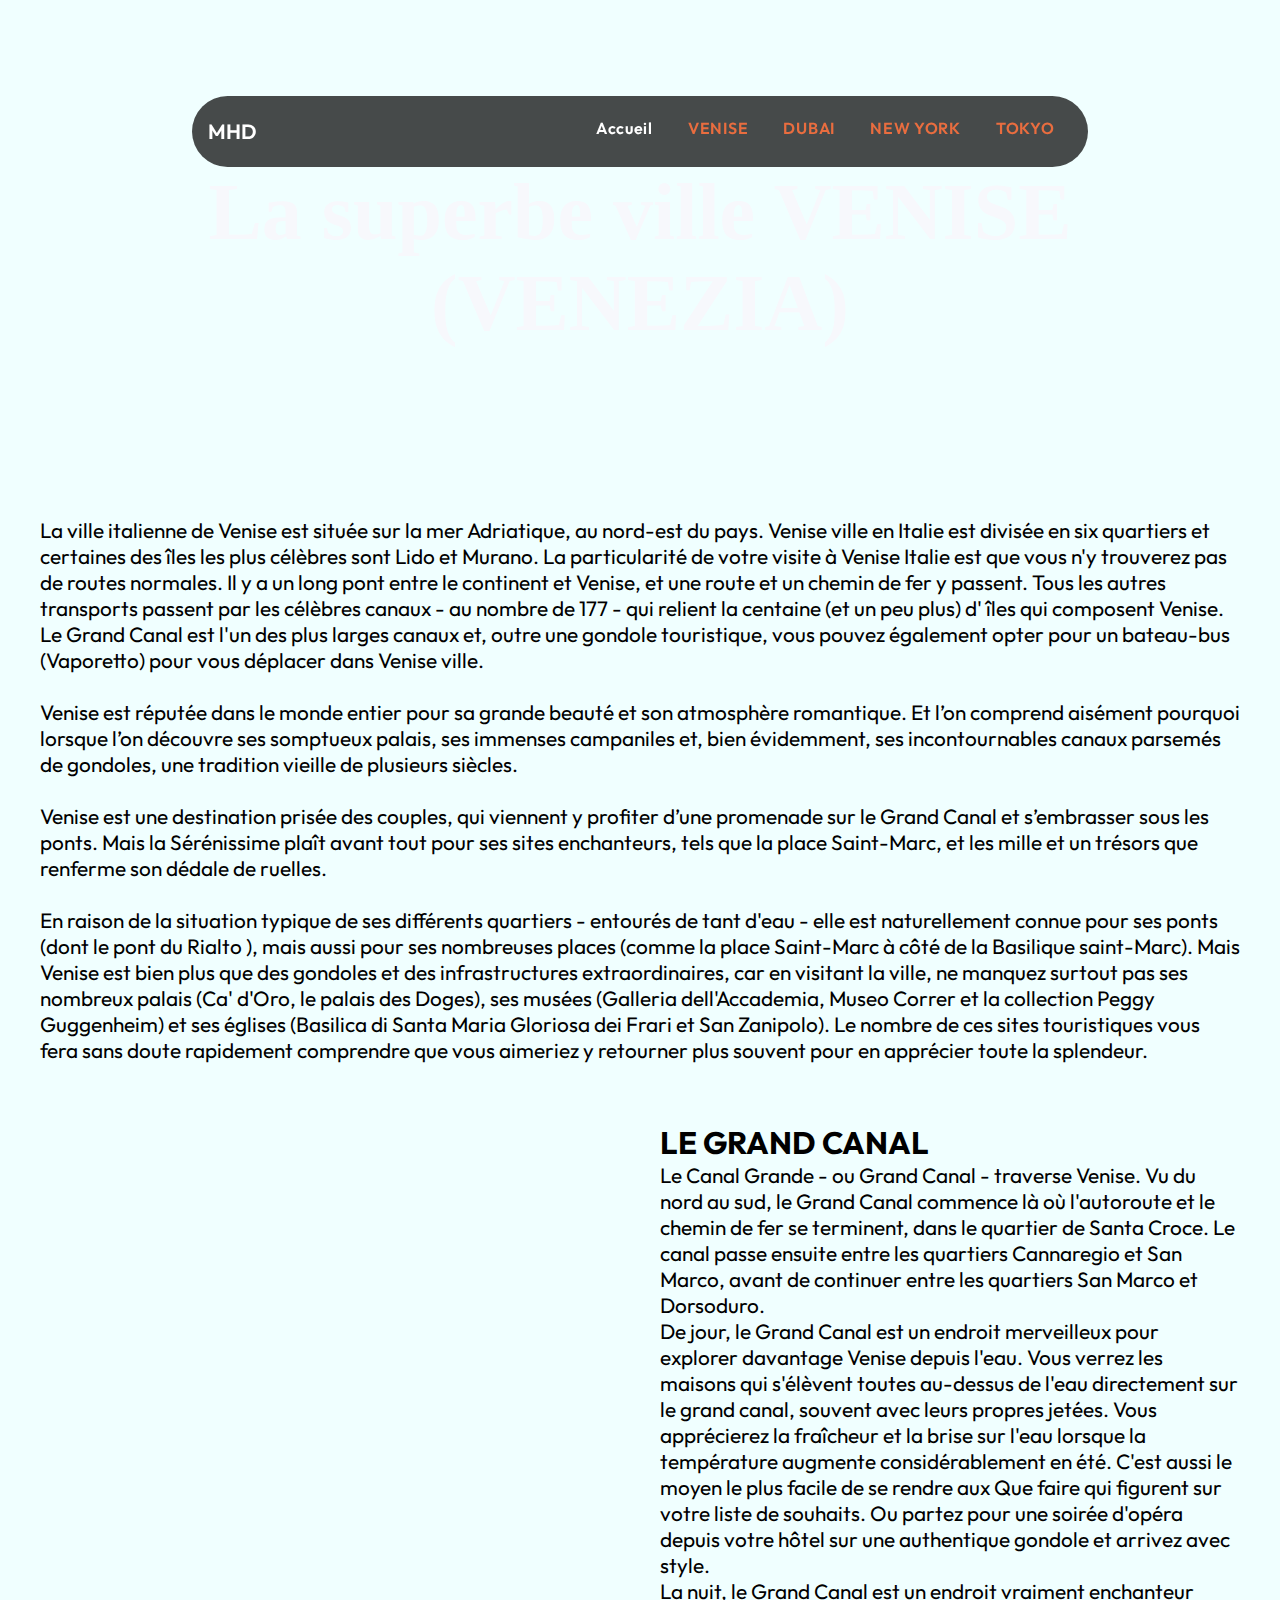
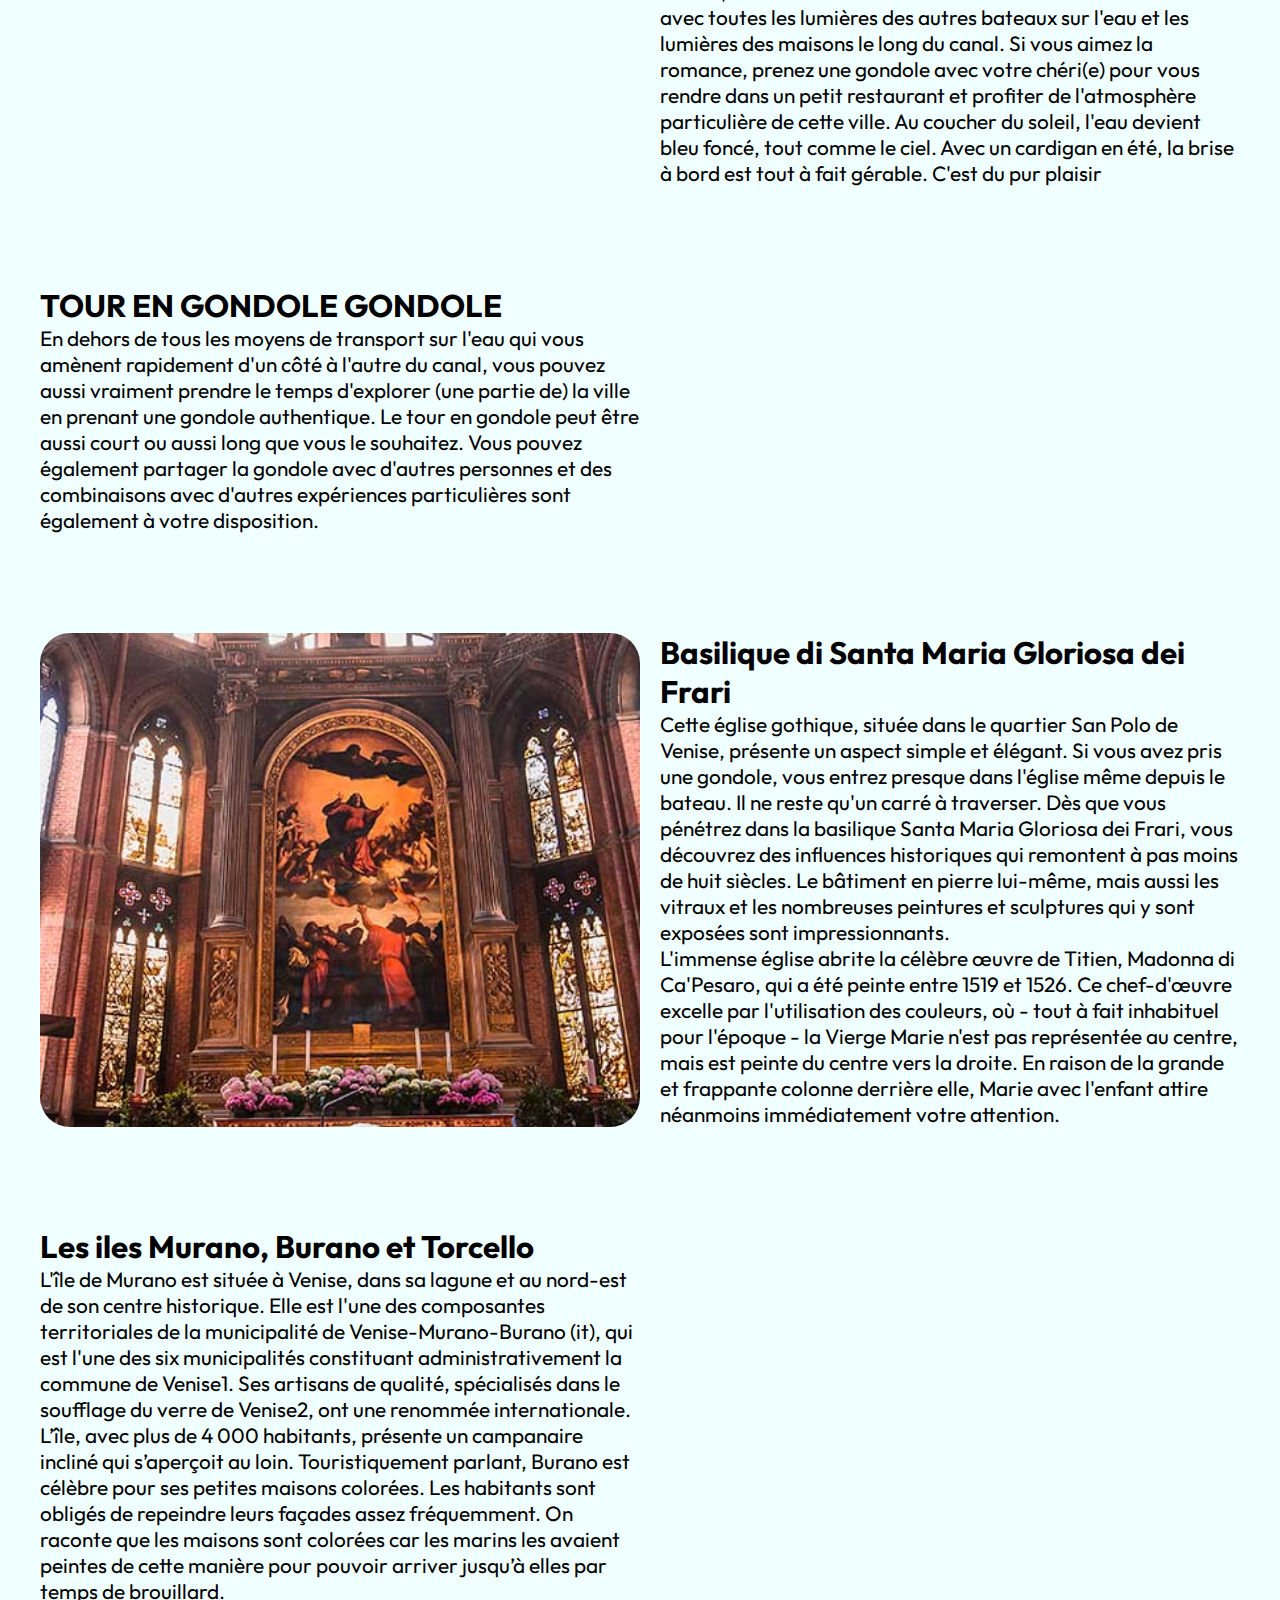
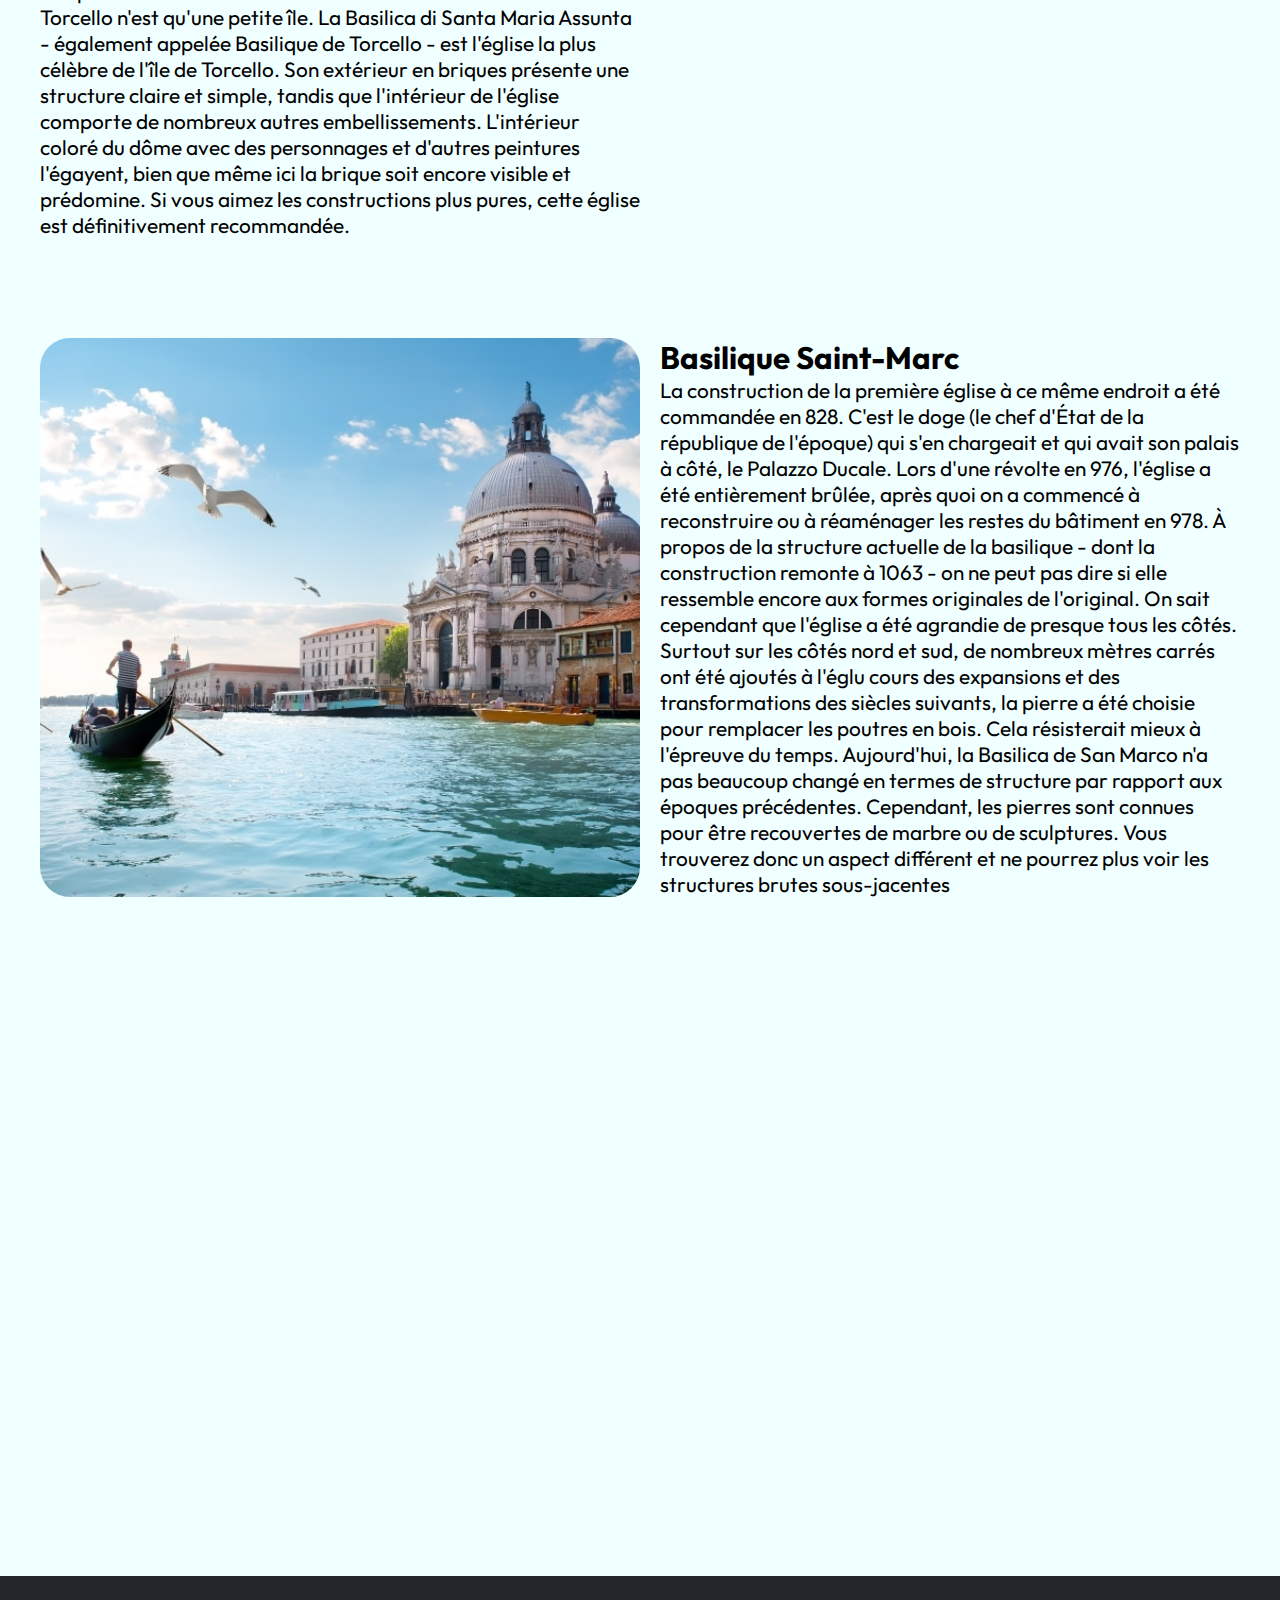
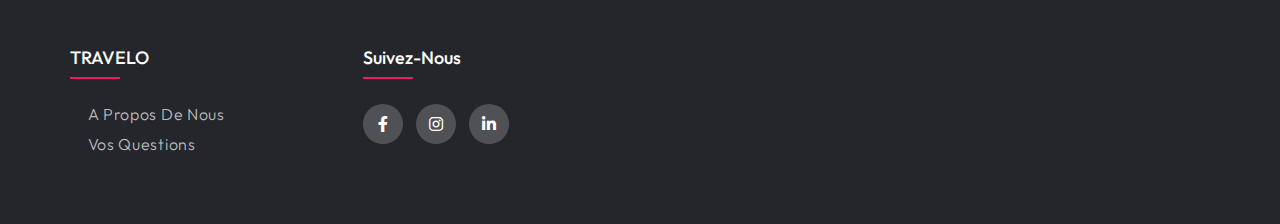
==== venise.html @ 39332cae "Villes à visiter" ====
<!DOCTYPE html>
<html lang="en">
<head>
    <meta charset="UTF-8">
    <meta http-equiv="X-UA-Compatible" content="IE=edge">
    <meta name="viewport" content="width=device-width, initial-scale=1.0">
    <link rel="stylesheet" href="https://cdn.jsdelivr.net/npm/bootstrap-icons@1.10.5/font/bootstrap-icons.css">
    <link rel="stylesheet" href="https://cdnjs.cloudflare.com/ajax/libs/font-awesome/5.15.1/css/all.min.css">
    <title>VENISE</title>
    <link rel="stylesheet" href="venise.css">
</head>
<body>
   <div class="baniere">
     <header >
        <nav>
            <div class="entete">
                <a href="index.html">MHD</a>
            </div>
            <input type="checkbox" id="click">
            <label for="click" class="mainicon">
                <div class="menu">
                    <i class="bi bi-list"></i>
                </div>
            </label>
            <div>
                <ul>
                    <li><a href="index.html" class="active">Accueil</a></li>
                    <li><a href="venise.html">VENISE</a></li>
                    <li><a href="dubai.html">DUBAI</a></li>
                    <li><a href="newyork.html">NEW YORK</a></li>
                    <li><a href="tokyo.html">TOKYO</a></li>
                </ul>
            </div>
        </nav>
     </header>
        <h1>La superbe ville VENISE (VENEZIA)</h1>
   </div>
        <div class="bodi">
            <div class="texte1"> 
                <br><br><p>La ville italienne de Venise est située sur la mer Adriatique, au nord-est du pays. Venise ville en Italie est divisée en six quartiers et certaines des îles les plus célèbres sont Lido et Murano. La particularité de votre visite à Venise Italie est que vous n'y trouverez pas de routes normales. Il y a un long pont entre le continent et Venise, et une route et un chemin de fer y passent. Tous les autres transports passent par les célèbres canaux - au nombre de 177 - qui relient la centaine (et un peu plus) d' îles qui composent Venise. Le Grand Canal est l'un des plus larges canaux et, outre une gondole touristique, vous pouvez également opter pour un bateau-bus (Vaporetto) pour vous déplacer dans Venise ville.</p>
                <p><br>Venise est réputée dans le monde entier pour sa grande beauté et son atmosphère romantique. Et l’on comprend aisément pourquoi lorsque l’on découvre ses somptueux palais, ses immenses campaniles et, bien évidemment, ses incontournables canaux parsemés de gondoles, une tradition vieille de plusieurs siècles. <br><br>Venise est une destination prisée des couples, qui viennent y profiter d’une promenade sur le Grand Canal et s’embrasser sous les ponts. Mais la Sérénissime plaît avant tout pour ses sites enchanteurs, tels que la place Saint-Marc, et les mille et un trésors que renferme son dédale de ruelles.</p>
                <p><br>En raison de la situation typique de ses différents quartiers - entourés de tant d'eau - elle est naturellement connue pour ses ponts (dont le pont du Rialto ), mais aussi pour ses nombreuses places (comme la place Saint-Marc à côté de la Basilique saint-Marc). Mais Venise est bien plus que des gondoles et des infrastructures extraordinaires, car en visitant la ville, ne manquez surtout pas ses nombreux palais (Ca' d'Oro, le palais des Doges), ses musées (Galleria dell'Accademia, Museo Correr et la collection Peggy Guggenheim) et ses églises (Basilica di Santa Maria Gloriosa dei Frari et San Zanipolo). Le nombre de ces sites touristiques vous fera sans doute rapidement comprendre que vous aimeriez y retourner plus souvent pour en apprécier toute la splendeur.</p>
        
            </div>
            <br><br><br><div class="conteneur">
                <div class="box0"></div>
                <div class="text-box">
                    <h2>LE GRAND CANAL</h2>
                    <p>Le Canal Grande - ou Grand Canal - traverse Venise. Vu du nord au sud, le Grand Canal commence là où l'autoroute et le chemin de fer se terminent, dans le quartier de Santa Croce. Le canal passe ensuite entre les quartiers Cannaregio et San Marco, avant de continuer entre les quartiers San Marco et Dorsoduro.
                        <br>De jour, le Grand Canal est un endroit merveilleux pour explorer davantage Venise depuis l'eau. Vous verrez les maisons qui s'élèvent toutes au-dessus de l'eau directement sur le grand canal, souvent avec leurs propres jetées. Vous apprécierez la fraîcheur et la brise sur l'eau lorsque la température augmente considérablement en été. C'est aussi le moyen le plus facile de se rendre aux Que faire qui figurent sur votre liste de souhaits. Ou partez pour une soirée d'opéra depuis votre hôtel sur une authentique gondole et arrivez avec style.
                        <br>La nuit, le Grand Canal est un endroit vraiment enchanteur avec toutes les lumières des autres bateaux sur l'eau et les lumières des maisons le long du canal. Si vous aimez la romance, prenez une gondole avec votre chéri(e) pour vous rendre dans un petit restaurant et profiter de l'atmosphère particulière de cette ville. Au coucher du soleil, l'eau devient bleu foncé, tout comme le ciel. Avec un cardigan en été, la brise à bord est tout à fait gérable. C'est du pur plaisir
                    </p>
                </div>
                <div class="text-box"> 
                    <h2>TOUR EN GONDOLE GONDOLE</h2>
                    <p>En dehors de tous les moyens de transport sur l'eau qui vous amènent rapidement d'un côté à l'autre du canal, vous pouvez aussi vraiment prendre le temps d'explorer (une partie de) la ville en prenant une gondole authentique. Le tour en gondole peut être aussi court ou aussi long que vous le souhaitez. Vous pouvez également partager la gondole avec d'autres personnes et des combinaisons avec d'autres expériences particulières sont également à votre disposition.</p>
                </div>
                <div class="box1"></div> 
                <div class="box2"></div>
                <div class="text-box"> 
                    <h2>Basilique di Santa Maria Gloriosa dei Frari</h2>
                    <p>Cette église gothique, située dans le quartier San Polo de Venise, présente un aspect simple et élégant. Si vous avez pris une gondole, vous entrez presque dans l'église même depuis le bateau. Il ne reste qu'un carré à traverser. Dès que vous pénétrez dans la basilique Santa Maria Gloriosa dei Frari, vous découvrez des influences historiques qui remontent à pas moins de huit siècles. Le bâtiment en pierre lui-même, mais aussi les vitraux et les nombreuses peintures et sculptures qui y sont exposées sont impressionnants.
                    <br>L'immense église abrite la célèbre œuvre de Titien, Madonna di Ca'Pesaro, qui a été peinte entre 1519 et 1526. Ce chef-d'œuvre excelle par l'utilisation des couleurs, où - tout à fait inhabituel pour l'époque - la Vierge Marie n'est pas représentée au centre, mais est peinte du centre vers la droite. En raison de la grande et frappante colonne derrière elle, Marie avec l'enfant attire néanmoins immédiatement votre attention.
                    </p>
                </div>
                <div class="text-box">
                    <h2>Les iles Murano, Burano et Torcello </h2>
                    <p>L'île de Murano est située à Venise, dans sa lagune et au nord-est de son centre historique. Elle est l'une des composantes territoriales de la municipalité de Venise-Murano-Burano (it), qui est l'une des six municipalités constituant administrativement la commune de Venise1. Ses artisans de qualité, spécialisés dans le soufflage du verre de Venise2, ont une renommée internationale. 
                        <br>L’île, avec plus de 4 000 habitants, présente un campanaire incliné qui s’aperçoit au loin.
                        Touristiquement parlant, Burano est célèbre pour ses petites maisons colorées. Les habitants sont obligés de repeindre leurs façades assez fréquemment. On raconte que les maisons sont colorées car les marins les avaient peintes de cette manière pour pouvoir arriver jusqu’à elles par temps de brouillard.
                        <br> Torcello n'est qu'une petite île. La Basilica di Santa Maria Assunta - également appelée Basilique de Torcello - est l'église la plus célèbre de l'île de Torcello. Son extérieur en briques présente une structure claire et simple, tandis que l'intérieur de l'église comporte de nombreux autres embellissements. L'intérieur coloré du dôme avec des personnages et d'autres peintures l'égayent, bien que même ici la brique soit encore visible et prédomine. Si vous aimez les constructions plus pures, cette église est définitivement recommandée.   
                    </p>
                </div>
                <div class="box3"></div>
                <div class="box4"></div>
                <div class="text-box"> 
                    <h2>Basilique Saint-Marc</h2>
                    <p>La construction de la première église à ce même endroit a été commandée en 828. C'est le doge (le chef d'État de la république de l'époque) qui s'en chargeait et qui avait son palais à côté, le Palazzo Ducale. Lors d'une révolte en 976, l'église a été entièrement brûlée, après quoi on a commencé à reconstruire ou à réaménager les restes du bâtiment en 978. À propos de la structure actuelle de la basilique - dont la construction remonte à 1063 - on ne peut pas dire si elle ressemble encore aux formes originales de l'original. On sait cependant que l'église a été agrandie de presque tous les côtés. Surtout sur les côtés nord et sud, de nombreux mètres carrés ont été ajoutés à l'églu cours des expansions et des transformations des siècles suivants, la pierre a été choisie pour remplacer les poutres en bois. Cela résisterait mieux à l'épreuve du temps. Aujourd'hui, la Basilica de San Marco n'a pas beaucoup changé en termes de structure par rapport aux époques précédentes. Cependant, les pierres sont connues pour être recouvertes de marbre ou de sculptures. Vous trouverez donc un aspect différent et ne pourrez plus voir les structures brutes sous-jacentes</p>
                </div>

            </div>
            <div>
                <br><br><br><center><iframe width="760" height="515" src="https://www.youtube.com/embed/Fkl4YcZiWI0?si=V2Ok1YjDhi-vBlJ3" title="YouTube video player" frameborder="0" allow="accelerometer; autoplay; clipboard-write; encrypted-media; gyroscope; picture-in-picture; web-share" allowfullscreen></iframe></center>
            </div>
        </div>        
    <br><br><br><footer class="footer">
        <div class="contaner">
         <div class="row">
           <div class="footer-col">
             <h4>TRAVELO</h4>
             <ul>
               <li><a href="question.html">A propos de nous</a></li>
               <li><a href="question.html">Vos Questions</a></li>
             </ul>
           </div>
           <div class="footer-col">
             <h4>Suivez-nous</h4>
             <div class="social-links">
               <a href="https://www.facebook.com/profile.php?id=100079640295990&mibextid=opq0tG"><i class="fab fa-facebook-f"></i></a>
               <a href="https://www.instagram.com/king__mhd28?igsh=MTdtZHh6ZTZyNDY4Yw%3D%3D&utm_source=qr"><i class="fab fa-instagram"></i></a>
               <a href="https://www.linkedin.com/in/mohamed-dieng-4bb1192a1?utm_source=share&utm_campaign=share_via&utm_content=profile&utm_medium=ios_app"><i class="fab fa-linkedin-in"></i></a>
             </div>
           </div>
         </div>
        </div>
     </footer>


</body>
</html>
---- venise.css ----
@import url('https://fonts.googleapis.com/css2?family=Outfit:wght@200;300;400;500;600;700;800&family=Roboto:wght@100;300;400&display=swap');

    * {
        margin: 0;
        padding: 0;
        font-family: 'Outfit', sans-serif;
    }
  
    .baniere{
        background-image: url(picture/venise.jpg);
        background-position: center;
        background-size: cover;
        padding: 80px;
        border-radius: 0% 0% 0% 54% / 28% 10% 39% 43%   ;
    }
    .bodi{
        margin: 30px; 
        padding: 10px;
    }
    body{
        background-color: azure;
    }
  
    header {
      background-color: transparent ;
      background-position: center;
      background-size: cover;
      color: #fff;
     
    }

    h1{
        text-align: center;
        font-size:  5em;
        font-family: 'Times New Roman', Times, serif;
        color: rgb(247, 248, 252);
        
    }
    .texte1{
        font-size: 1.3em;
        font-family: Georgia, 'Times New Roman', Times, serif;
    }

    nav {
        display: flex;
        justify-content: space-between;
        max-width: 80%;
        margin: auto;
        padding: 1.4rem 1rem;
        background-color: #000000b5;
        backdrop-filter: blur(10px);
        border-radius: 3rem;
        margin-top: 1rem;
    }

    .entete {
        font-size: 1.3rem;
        font-weight: 600;
    }

    .entete a {
        color: #fff;
        text-decoration: none;
    }

    ul {
        list-style-type: none;
        margin: 0;
        padding: 0;
        padding: 0;
        background-color: transparent;
        overflow: hidden;
        margin-bottom: 0;
    }

    li {
        padding: 0rem 1.1rem;
        float: left;
    }

    li a {
        color: #e96d3f;
        text-decoration: none;
        font-size: 1rem;
        font-weight: 600;
        letter-spacing: .7px;
    }

    ul li a {
        position: relative;
    }

    ul li a::before {
        content: "";
        position: absolute;
        bottom: -6px;
        width: 100%;
        height: 3px;
        background-color: #fff;
    }

    ul li a::before {
        transform: scale(0, 1);
        transition: transform .3s ease;
    }

    ul li a:hover::before {
        transform: scale(1, 1);
    }
    li a.active,
    li a:hover {
        color: #fff;
        transition: all .3s ease-in-out
    }

    #click {
        display: none;
    }

    .menu {
        display: none;
    }

    @media only screen and (max-width:1024px) {
        nav {
            max-width: 98%;
        }
    }

    @media only screen and (max-width:768px) {
        html {
            font-size: 80%;
        }

        nav {
            max-width: 100%;
        }
    }

    @media only screen and (max-width:480px) {
        html {
            font-size: 85%;
        }

        header {
            height: 100vh;
        }

        li {
            padding: 1rem 1.1rem;
        }

        .menu {
            display: block;
            font-size: 2rem;
            font-weight: bold;
            color: #fff;
        }

        ul {
            width: 100%;
            height: 100vh;
            position: absolute;
            display: flex;
            flex-direction: column;
            text-align: center;
            top: 4rem;
            left: -100%;
            background-color: #000000b5;
            backdrop-filter: blur(10px);
        }

        #click:checked~ul {
            left: 0%;
            transition: all 0.3s ease;
        }
    }

.conteneur{
    display: grid;
    grid-template-columns: 50% 1fr;
    box-sizing: border-box;
    grid-template-rows: auto;
    direction: ltr;
    border-radius: inherit;
    background-image: none;
    gap: 100px 20px;
}
    .box0 {
        box-sizing: content-box;
        background-image: url(picture/legrandcanal.jpg);
        background-position: center;
        background-size: cover;
        border-radius: 30px;
    }
    .box1 {
        box-sizing: content-box;
        background-image: url(picture/gondole.jpg);
        background-position: center;
        background-size: cover;
        border-radius: 30px;
    }
    .box2 {
        box-sizing: content-box;
        background-image: url(picture/santa-maria-gloriosa-dei-frari.jpg);
        background-position: center;
        background-size: cover;
        border-radius: 30px;
    }
    .box3 {
        box-sizing: content-box;
        background-image: url(picture/ilesvenise.jpg);
        background-position: center;
        background-size: cover;
        border-radius: 30px;
    }
    .box4 {
        box-sizing: content-box;
        background-image: url(picture/venise-gondole-basilique-saint-marc.jpg);
        background-position: center;
        background-size: cover;
        border-radius: 30px;
    }
    .text-box{
        font-size: 1.3em;
        font-family: Georgia, 'Times New Roman', Times, serif;
    }
    @import url('https://fonts.googleapis.com/css2?family=Poppins:wght@300;400;500;600;700&display=swap');
   
    *{
      margin:0;
      padding:0;
      box-sizing: border-box;
    }
    .contaner{
      max-width: 1170px;
      margin:auto;
    }
    .row{
      display: flex;
      flex-wrap: wrap;
    }
    ul{
      list-style: none;
    }
    .footer{
        background-color: #24262b;
          padding: 70px 0;
      }
      .footer-col{
         width: 25%;
         padding: 0 15px;
      }
      .footer-col h4{
        font-size: 18px;
        color: #ffffff;
        text-transform: capitalize;
        margin-bottom: 35px;
        font-weight: 500;
        position: relative;
      }
      .footer-col h4::before{
        content: '';
        position: absolute;
        left:0;
        bottom: -10px;
        background-color: #e91e63;
        height: 2px;
        box-sizing: border-box;
        width: 50px;
      }
      .footer-col ul li:not(:last-child){
        margin-bottom: 10px;
      }
      .footer-col ul li a{
        font-size: 16px;
        text-transform: capitalize;
        color: #ffffff;
        text-decoration: none;
        font-weight: 300;
        color: #bbbbbb;
        display: block;
        transition: all 0.3s ease;
      }
      .footer-col ul li a:hover{
        color: #ffffff;
        padding-left: 8px;
      }
      .footer-col .social-links a{
        display: inline-block;
        height: 40px;
        width: 40px;
        background-color: rgba(255,255,255,0.2);
        margin:0 10px 10px 0;
        text-align: center;
        line-height: 40px;
        border-radius: 50%;
        color: #ffffff;
        transition: all 0.5s ease;
      }
      .footer-col .social-links a:hover{
        color: #24262b;
        background-color: #ffffff;
      }
      
      @media(max-width: 767px){
        .footer-col{
          width: 50%;
          margin-bottom: 30px;
      }
      }
      @media(max-width: 574px){
        .footer-col{
          width: 100%;
      }
      }
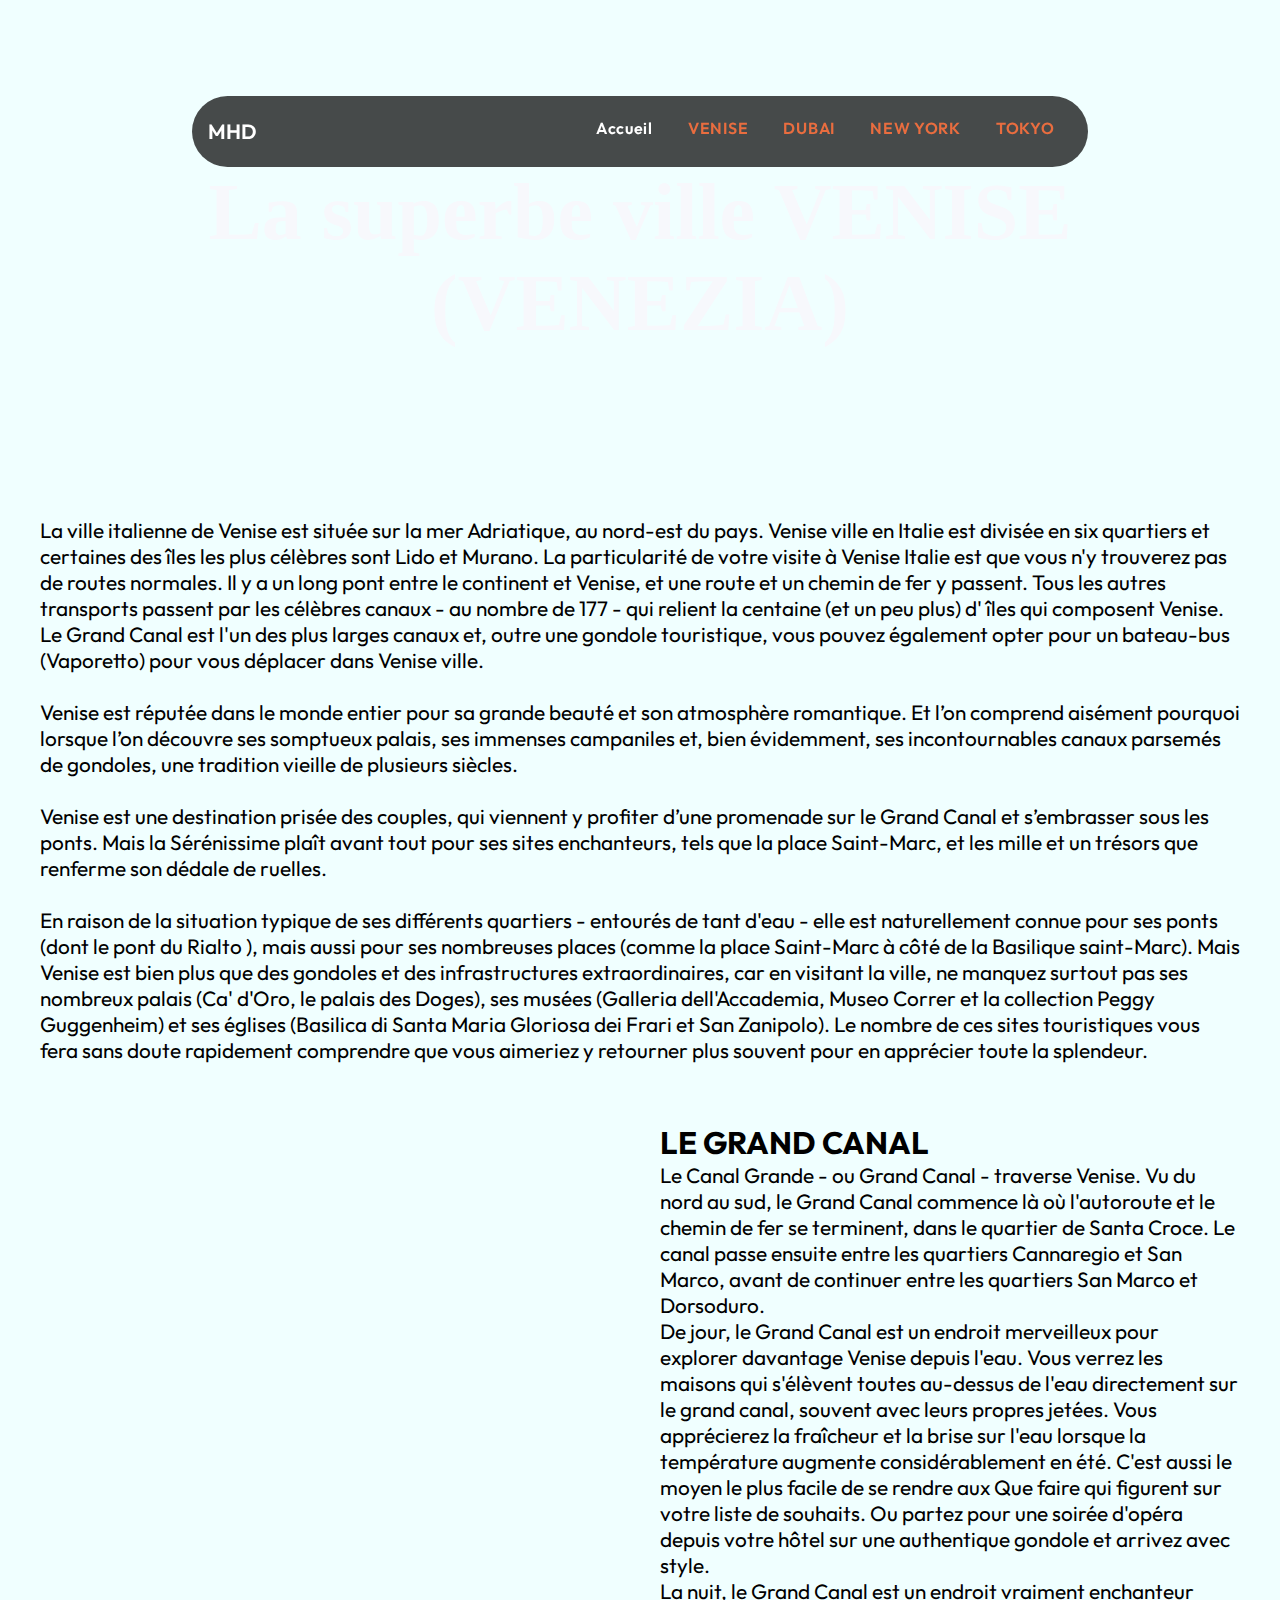
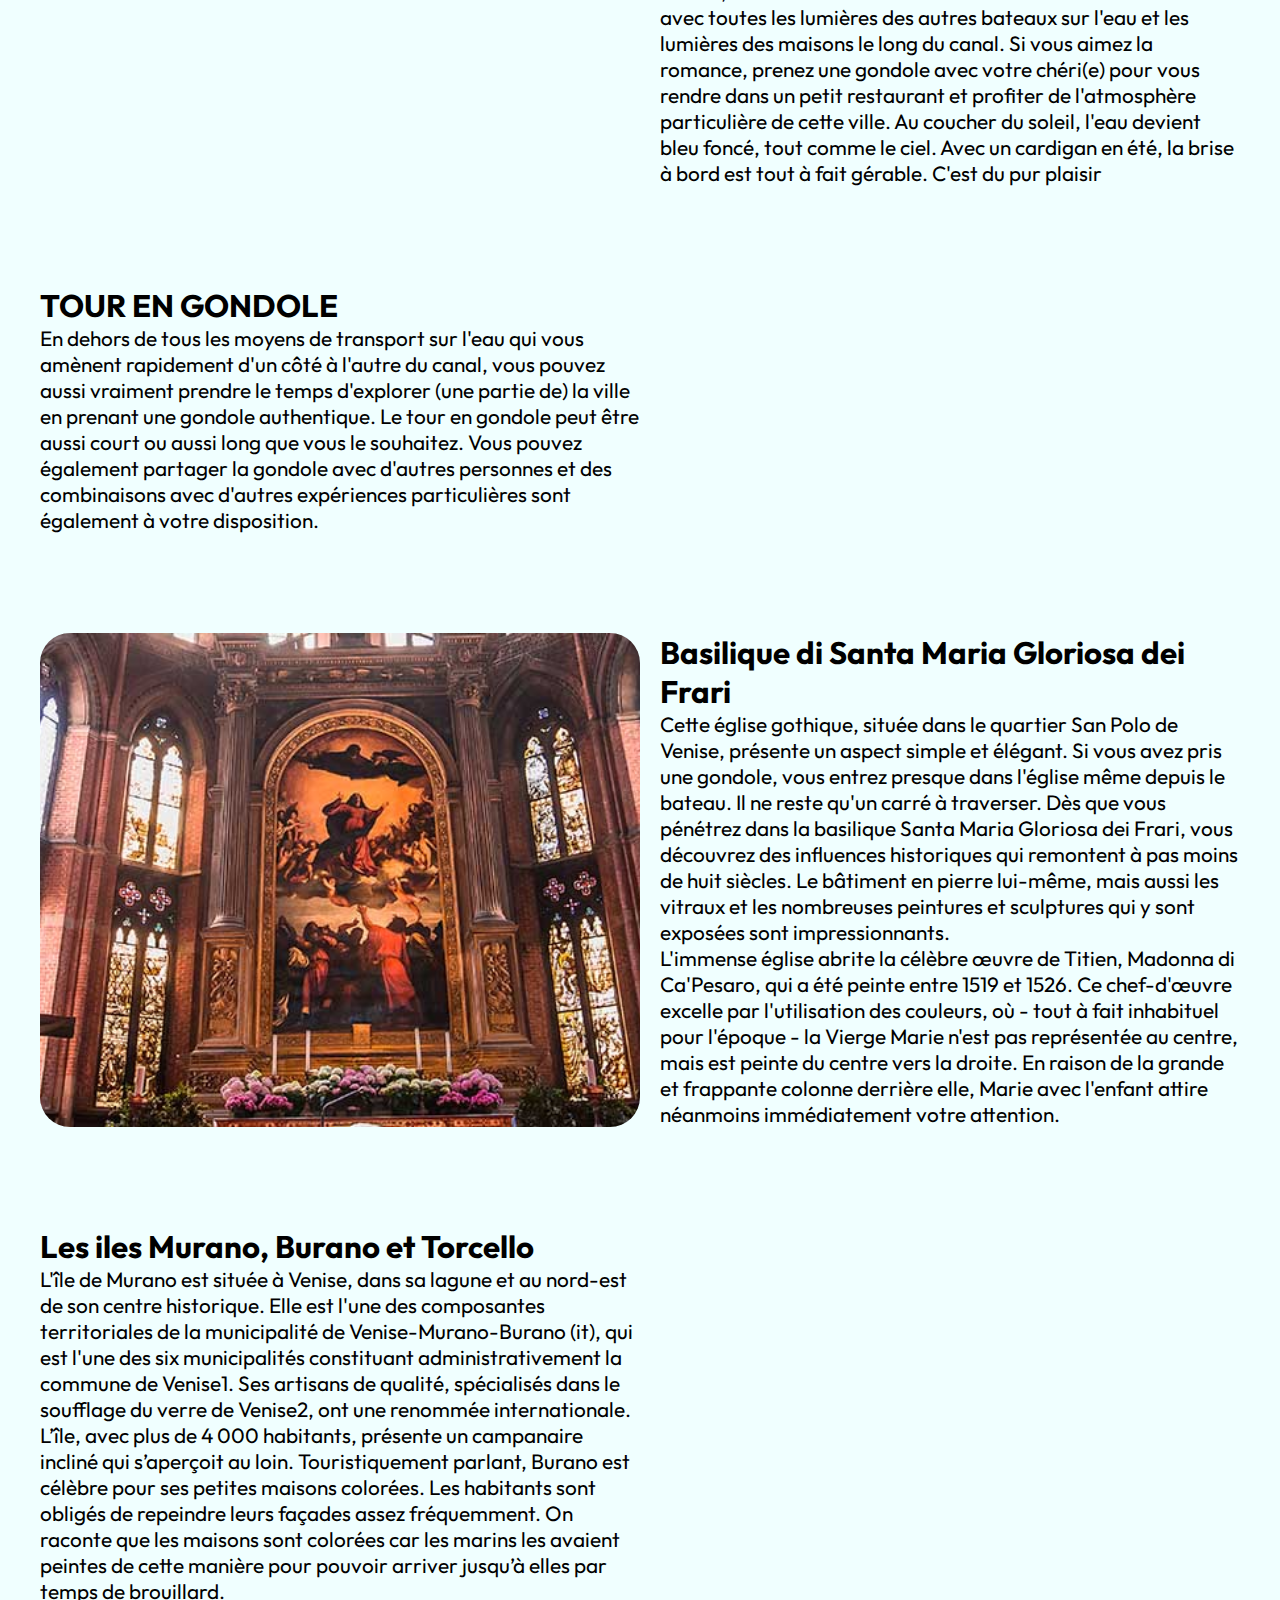
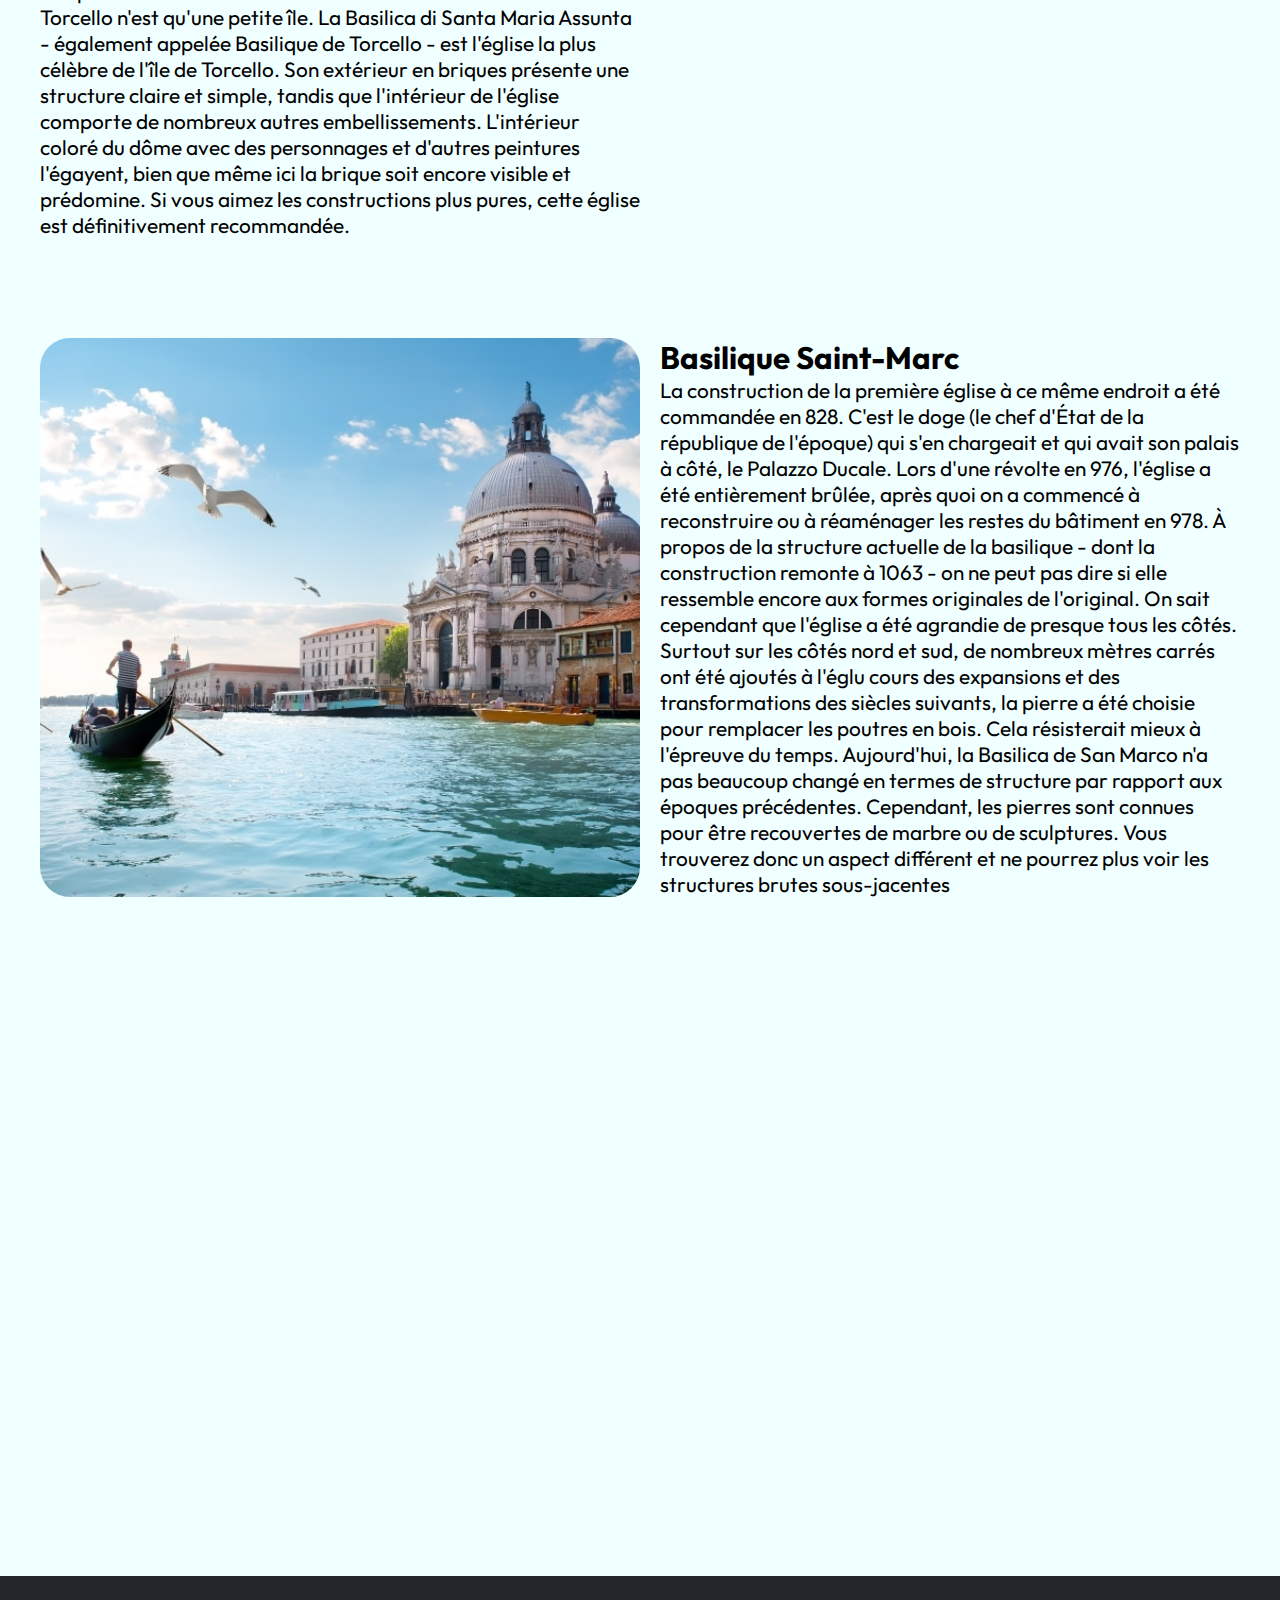
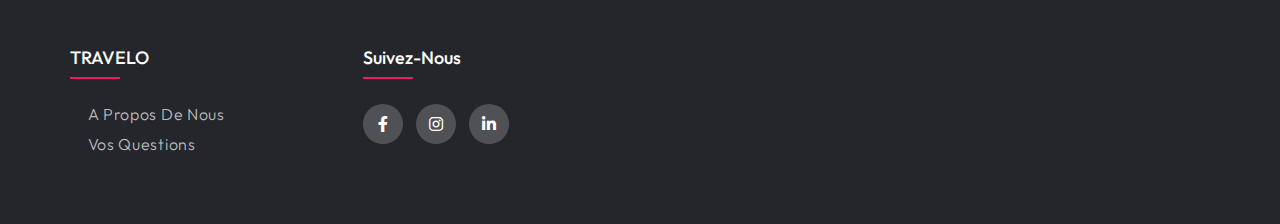
==== commit 387dcf16: "Update venise.html" ====
--- a/venise.html
+++ b/venise.html
@@ -52,7 +52,7 @@
                     </p>
                 </div>
                 <div class="text-box"> 
-                    <h2>TOUR EN GONDOLE GONDOLE</h2>
+                    <h2>TOUR EN GONDOLE</h2>
                     <p>En dehors de tous les moyens de transport sur l'eau qui vous amènent rapidement d'un côté à l'autre du canal, vous pouvez aussi vraiment prendre le temps d'explorer (une partie de) la ville en prenant une gondole authentique. Le tour en gondole peut être aussi court ou aussi long que vous le souhaitez. Vous pouvez également partager la gondole avec d'autres personnes et des combinaisons avec d'autres expériences particulières sont également à votre disposition.</p>
                 </div>
                 <div class="box1"></div> 
@@ -107,4 +107,4 @@
 
 
 </body>
-</html>+</html>
